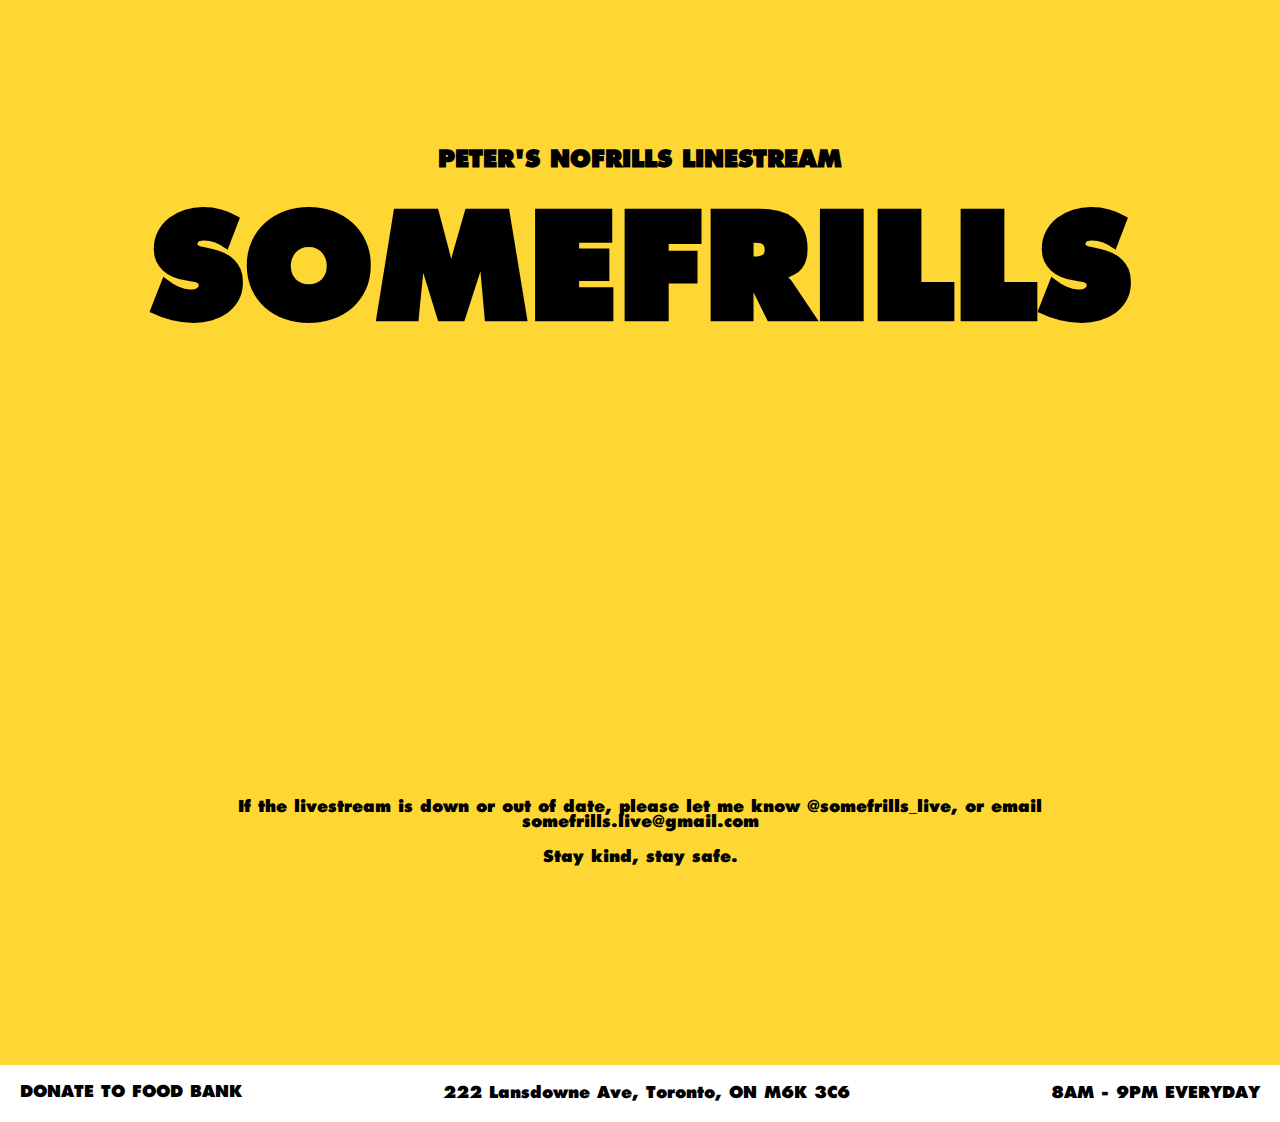
==== index.html @ 1bb81dfc "Update stream July 10" ====
<!DOCTYPE html>
<html lang="en">
<head>
  <meta charset="UTF-8">
  <title>Somefrills Linestream</title>

  <link rel="apple-touch-icon" sizes="180x180" href="assets/apple-touch-icon.png">
  <link rel="icon" type="image/png" sizes="32x32" href="assets/favicon-32x32.png">
  <link rel="icon" type="image/png" sizes="16x16" href="assets/favicon-16x16.png">
  <link rel="manifest" href="assets/site.webmanifest">
  <link rel="mask-icon" href="assets/safari-pinned-tab.svg" color="#FED734">
  <meta name="msapplication-TileColor" content="#FED734">
  <meta name="theme-color" content="#FED734">

  <meta property="og:title" content="Somefrills Linestream">
  <meta property="og:description" content="Livestream of Peter's Nofrills line at Lansdowne and Dundas, Toronto">
  <meta property="og:image" content="https://somefrills.live/assets/share-image.jpg">
  <meta property="og:type" content="website">
  <meta property="og:app_id" content="0">
  <meta property="og:url" content="https://somefrills.live">
  <meta name="twitter:card" content="summary_large_image">

  <meta property="og:site_name" content="Somefrills Linestream">
  <meta name="twitter:image:alt" content="Somefrills Linestream: Peter's nofrills line livestream">

    <style>*,*::after,*::before{box-sizing:border-box;margin:0;padding:0}body,html{height:100%}@font-face{font-family:'FuturaExtraBold';src:url("assets/futura-extra-bold.woff");font-style:normal;font-weight:400}a,h1,h2,p{font-family:'FuturaExtraBold', sans-serif, system}.bold{font-weight:bold}.uppercase{text-transform:uppercase}.text-center{text-align:center}.hide{display:none !important}h1{font-size:1.8vw;margin-bottom:40px}h2{position:relative;font-size:11.2vw;z-index:1}a{color:#000;text-decoration:none}.link{border-bottom:2px solid transparent}.link:active,.link:hover{border-color:#000}body{background-color:#FED734;display:flex;flex-direction:column}main{padding:150px 0;flex:1 0 auto;display:flex;align-self:center;width:100%;flex-direction:column;justify-content:space-around}.video{position:relative;margin-top:-6vw;z-index:0;overflow:hidden;padding-top:56.25%;position:relative}.video-iframe{display:block;margin:0 auto;border:0;height:100%;left:0;position:absolute;top:0;width:100%}footer{flex-shrink:0;background-color:#fff;width:100%;display:flex;justify-content:space-between;flex-wrap:wrap}.footer-item{align-self:center;padding:20px;text-align:center}.announcement{display:block;margin:auto;padding:30px;max-width:1080px}.announcement p{text-align:center;margin-bottom:20px}@media (max-width: 1080px){footer{flex-direction:column;padding:30px 0}}@media (min-width: 1080px){.video-container{max-width:70vw;margin:0 auto}}</style>
</head>
<body>
  <main>
    <div class="content">
      <h1 class="bold text-center uppercase">Peter's Nofrills Linestream</h1>

      <h2 class="bold text-center uppercase">Somefrills</h2>

      <div class="video-container">
        <div class="video">
          <iframe class="video-iframe" src="https://www.youtube-nocookie.com/embed/Cmb0F-7Bn6s"
            frameborder="0"
            allow="accelerometer; autoplay; encrypted-media; gyroscope; picture-in-picture"
            autoplay allowfullscreen></iframe>
        </div>
      </div>

      <div class="announcement">
        <p>If the livestream is down or out of date, please let me know <a class="link" href="https://twitter.com/somefrills_live">@somefrills_live</a>, or email <a class="link" href="mailto:somefrills.live@gmail.com">somefrills.live@gmail.com</a></p>

        <p>Stay kind, stay safe.</p>
      </div>

      <div class="hide announcement">
        <p>
          My camera's are down right now.  I'm working on fixing the stream.
        </p>

        <p>If you need an update before shopping, please tweet or DM a request to <a class="link" href="https://twitter.com/somefrills_live">@somefrills_live</a>, or email <a class="link" href="mailto:somefrills.live@gmail.com">somefrills.live@gmail.com</a></p>

        <p>Stay kind, stay safe.</p>
      </div>
    </div>
  </main>
  <footer>
    <a href="https://www.dailybread.ca/" class="footer-item uppercase">
      <div class="link">Donate to Food Bank</div>
    </a>

    <p class="footer-item">222 Lansdowne Ave, Toronto, ON M6K 3C6</p>

    <p class="footer-item uppercase">8AM - 9PM EVERYDAY</p>
  </footer>
</body>
</html>
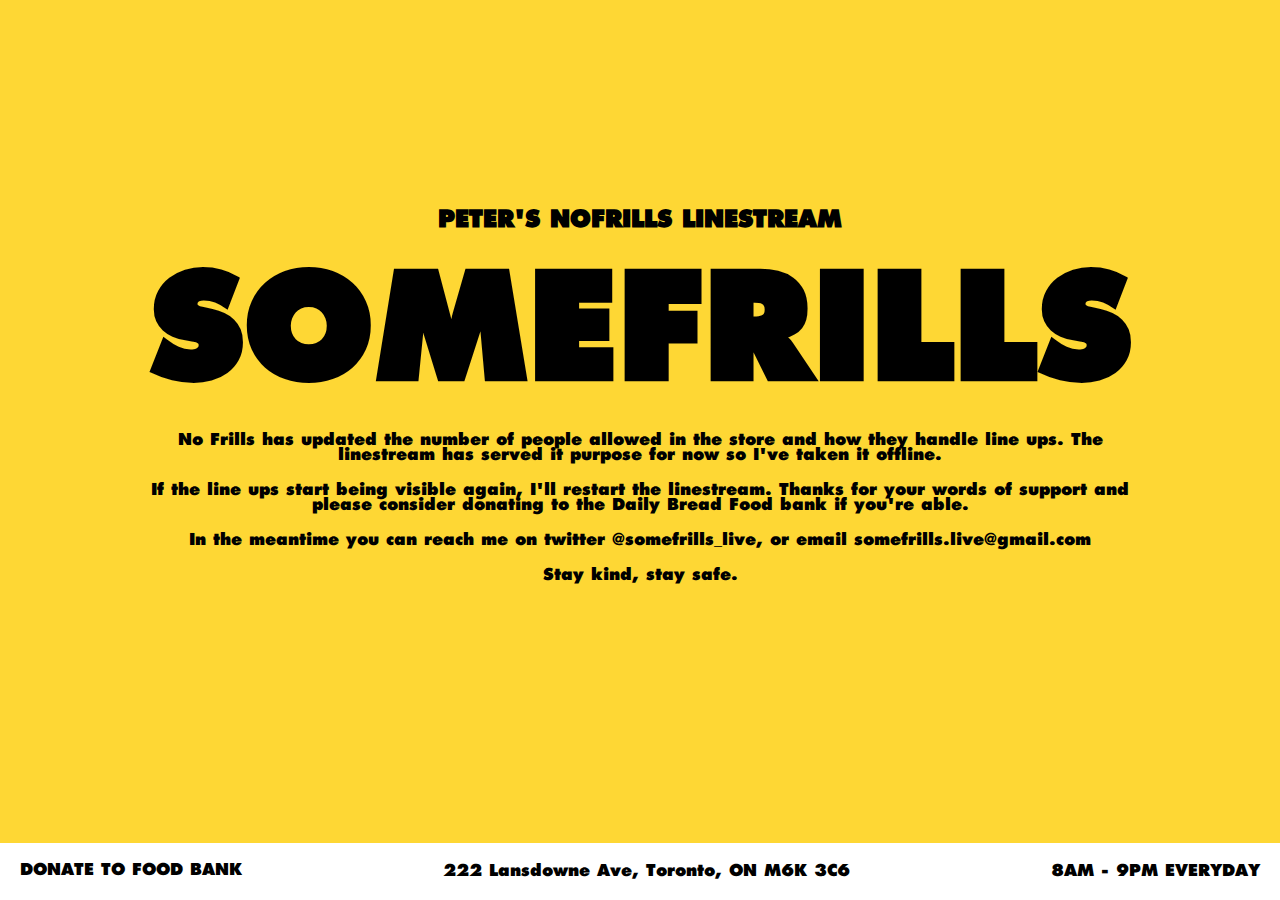
==== commit fa0848d0: "Take linestream offline" ====
--- a/index.html
+++ b/index.html
@@ -33,26 +33,26 @@
       <h2 class="bold text-center uppercase">Somefrills</h2>
 
       <div class="video-container">
-        <div class="video">
-          <iframe class="video-iframe" src="https://www.youtube-nocookie.com/embed/Cmb0F-7Bn6s"
-            frameborder="0"
-            allow="accelerometer; autoplay; encrypted-media; gyroscope; picture-in-picture"
-            autoplay allowfullscreen></iframe>
+        <div class="hide video">
         </div>
       </div>
 
-      <div class="announcement">
+      <div class="hide announcement">
         <p>If the livestream is down or out of date, please let me know <a class="link" href="https://twitter.com/somefrills_live">@somefrills_live</a>, or email <a class="link" href="mailto:somefrills.live@gmail.com">somefrills.live@gmail.com</a></p>
 
         <p>Stay kind, stay safe.</p>
       </div>
 
-      <div class="hide announcement">
+      <div class="announcement">
         <p>
-          My camera's are down right now.  I'm working on fixing the stream.
+          No Frills has updated the number of people allowed in the store and how they handle line ups.  The linestream has served it purpose for now so I've taken it offline.
         </p>
 
-        <p>If you need an update before shopping, please tweet or DM a request to <a class="link" href="https://twitter.com/somefrills_live">@somefrills_live</a>, or email <a class="link" href="mailto:somefrills.live@gmail.com">somefrills.live@gmail.com</a></p>
+        <p>
+          If the line ups start being visible again, I'll restart the linestream.  Thanks for your words of support and please consider donating to the Daily Bread Food bank if you're able.
+        </p>
+
+        <p>In the meantime you can reach me on twitter <a class="link" href="https://twitter.com/somefrills_live">@somefrills_live</a>, or email <a class="link" href="mailto:somefrills.live@gmail.com">somefrills.live@gmail.com</a></p>
 
         <p>Stay kind, stay safe.</p>
       </div>
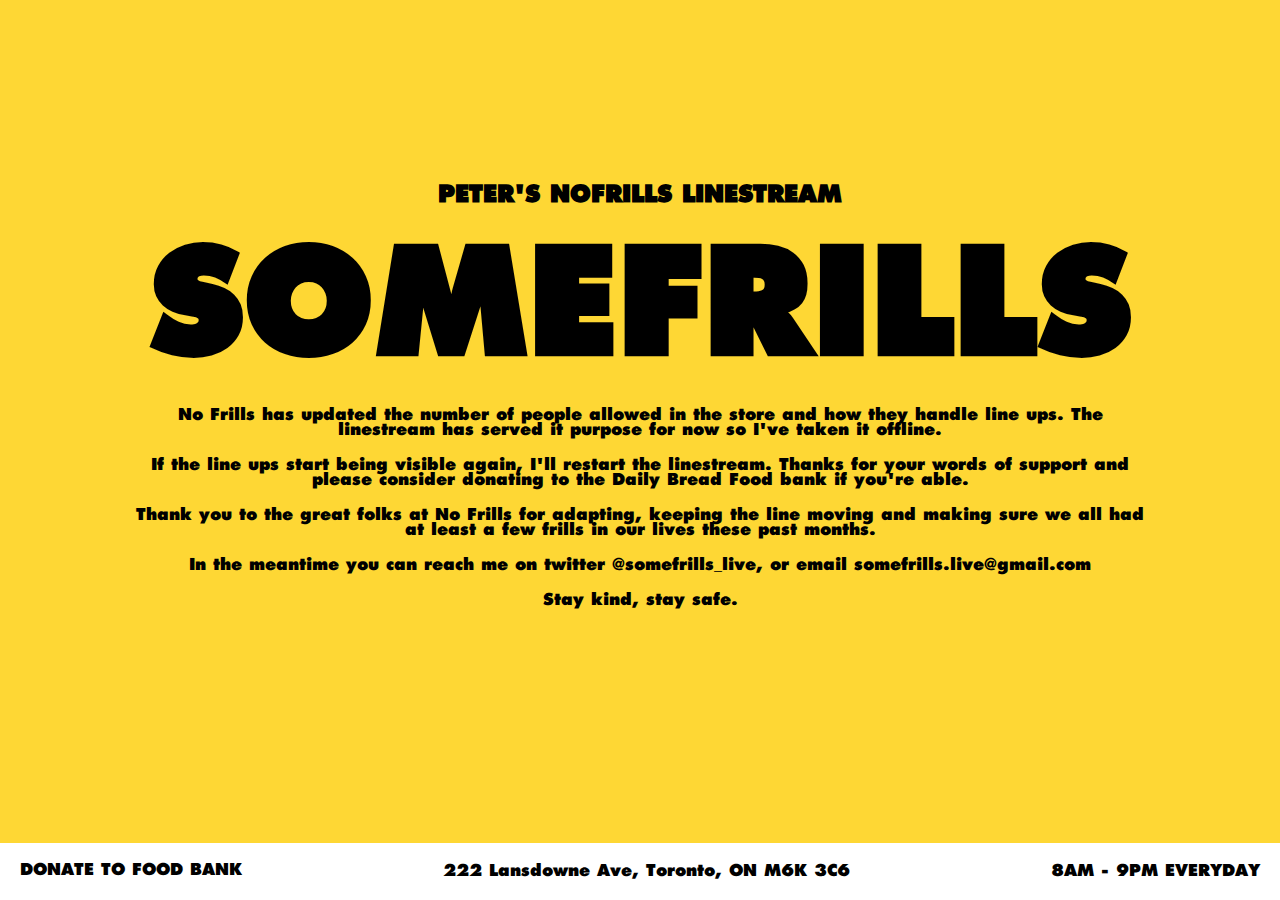
==== commit 99bfeda4: "Update message to thank workers" ====
--- a/index.html
+++ b/index.html
@@ -52,6 +52,8 @@
           If the line ups start being visible again, I'll restart the linestream.  Thanks for your words of support and please consider donating to the Daily Bread Food bank if you're able.
         </p>
 
+        <p>Thank you to the great folks at No Frills for adapting, keeping the line moving and making sure we all had at least a few frills in our lives these past months.</p>
+
         <p>In the meantime you can reach me on twitter <a class="link" href="https://twitter.com/somefrills_live">@somefrills_live</a>, or email <a class="link" href="mailto:somefrills.live@gmail.com">somefrills.live@gmail.com</a></p>
 
         <p>Stay kind, stay safe.</p>
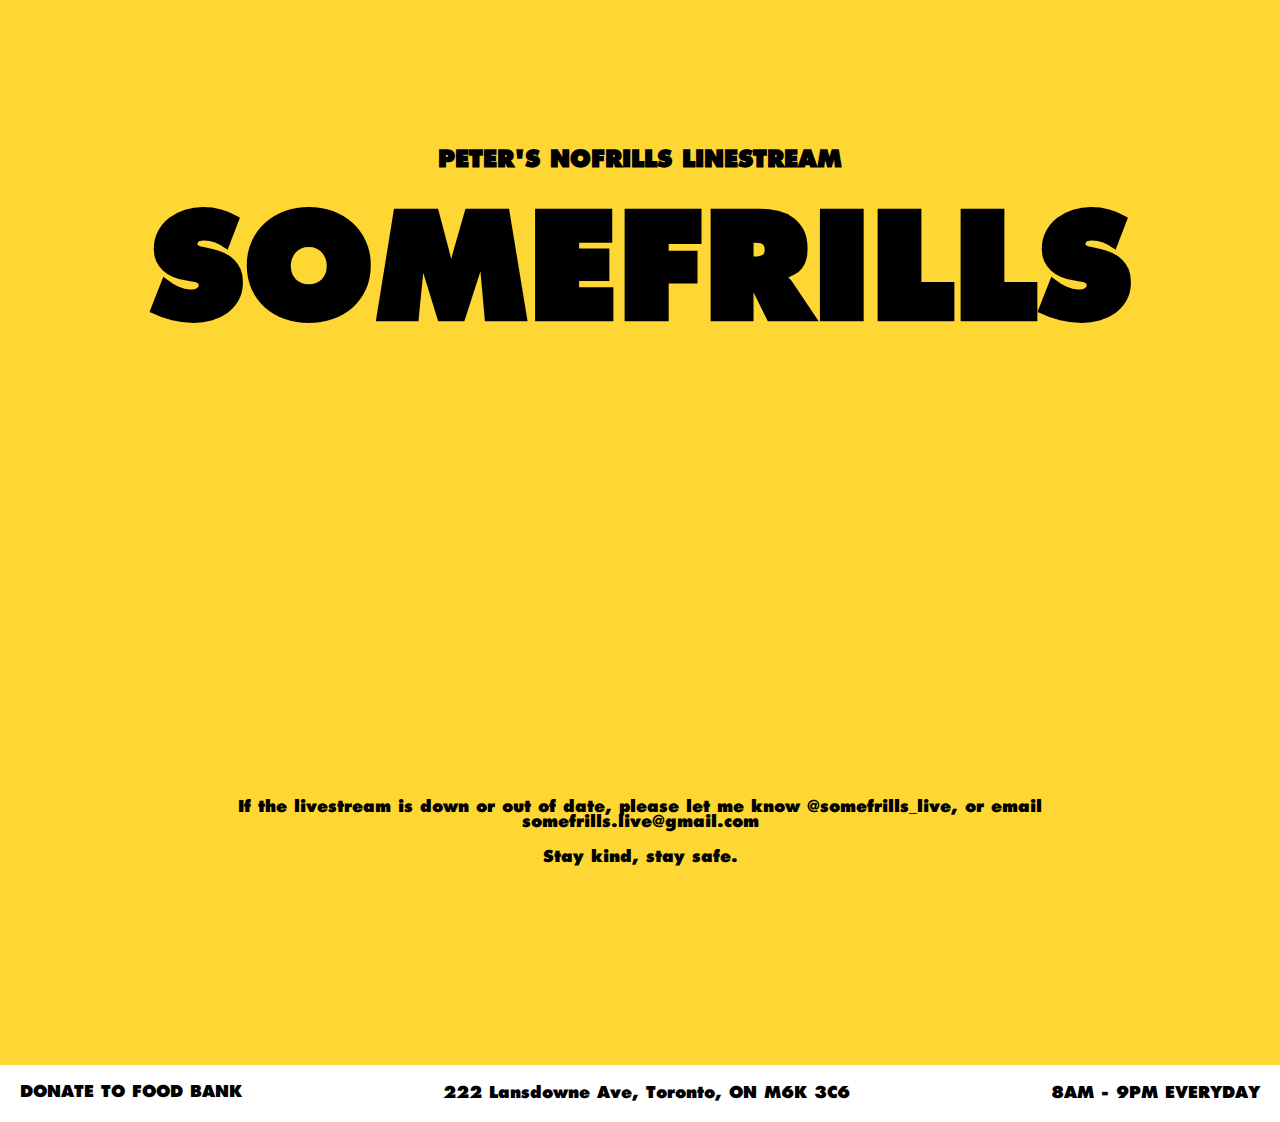
==== commit e738bac5: "Turn livestream back on" ====
--- a/index.html
+++ b/index.html
@@ -33,17 +33,21 @@
       <h2 class="bold text-center uppercase">Somefrills</h2>
 
       <div class="video-container">
-        <div class="hide video">
+          <div class="video">
+            <iframe class="video-iframe" src="https://www.youtube-nocookie.com/embed/cYszpCpj3sw"
+            frameborder="0"
+            allow="accelerometer; autoplay; encrypted-media; gyroscope; picture-in-picture"
+            autoplay allowfullscreen></iframe>
         </div>
       </div>
 
-      <div class="hide announcement">
+      <div class="announcement">
         <p>If the livestream is down or out of date, please let me know <a class="link" href="https://twitter.com/somefrills_live">@somefrills_live</a>, or email <a class="link" href="mailto:somefrills.live@gmail.com">somefrills.live@gmail.com</a></p>
 
         <p>Stay kind, stay safe.</p>
       </div>
 
-      <div class="announcement">
+      <div class="hide announcement">
         <p>
           No Frills has updated the number of people allowed in the store and how they handle line ups.  The linestream has served it purpose for now so I've taken it offline.
         </p>
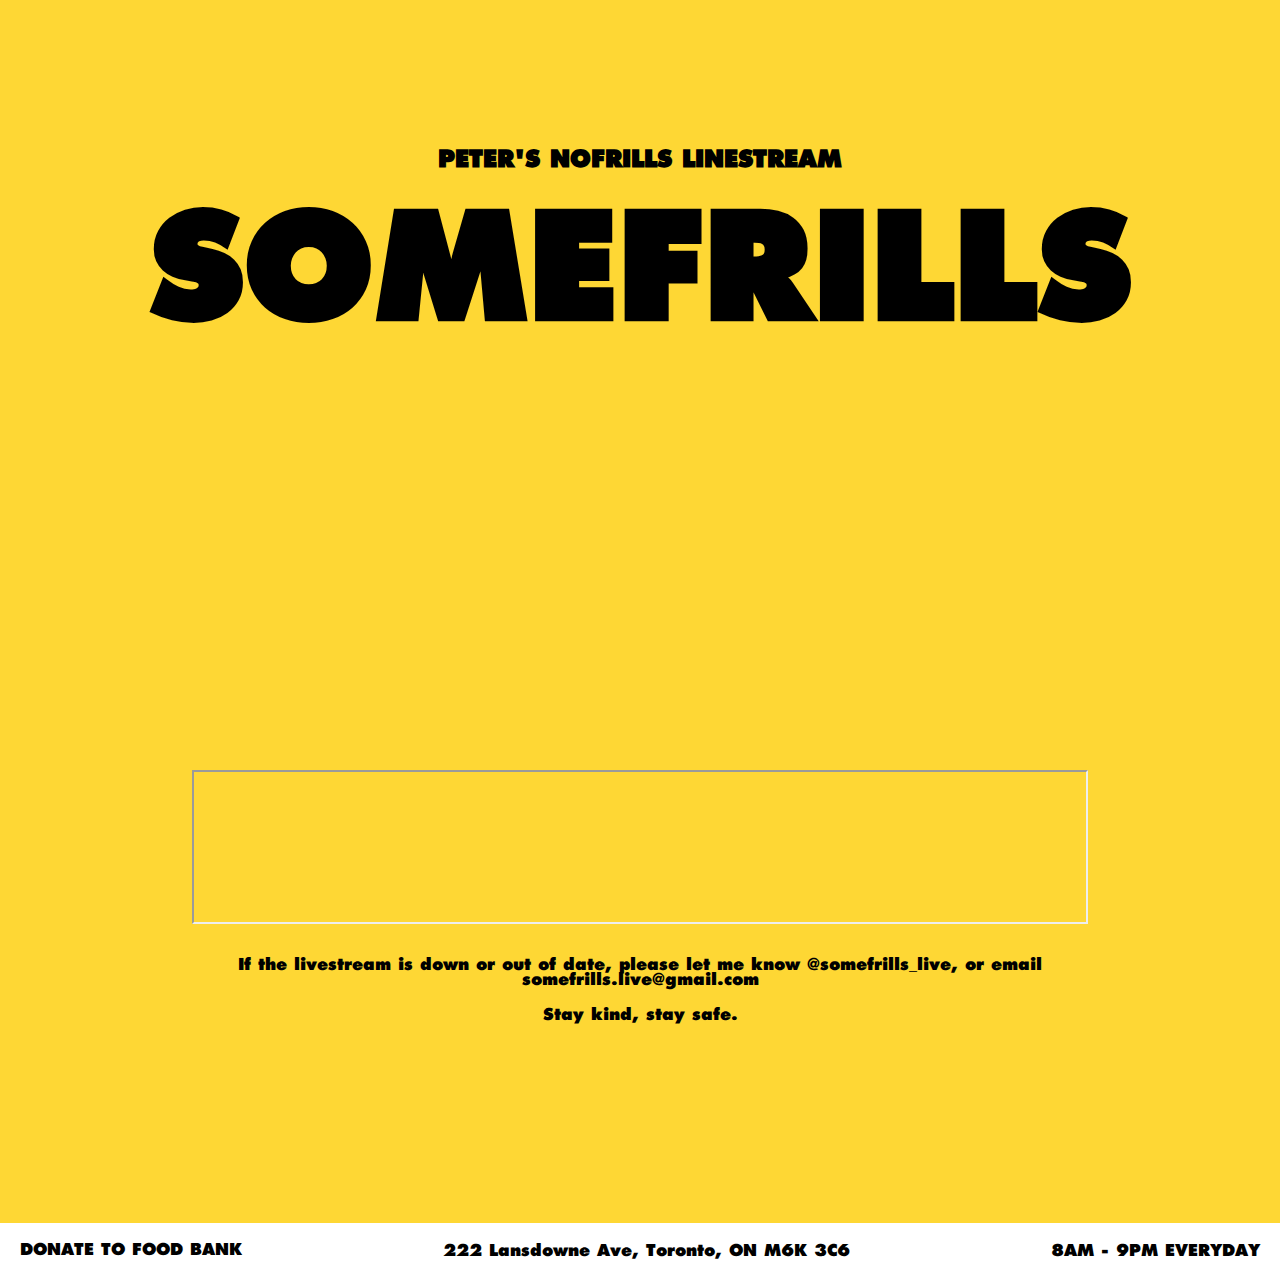
==== commit e4735bb5: "Switch to twitch" ====
--- a/index.html
+++ b/index.html
@@ -33,11 +33,14 @@
       <h2 class="bold text-center uppercase">Somefrills</h2>
 
       <div class="video-container">
-          <div class="video">
-            <iframe class="video-iframe" src="https://www.youtube-nocookie.com/embed/cYszpCpj3sw"
-            frameborder="0"
-            allow="accelerometer; autoplay; encrypted-media; gyroscope; picture-in-picture"
-            autoplay allowfullscreen></iframe>
+        <div class="video">
+          <iframe
+              src="https://player.twitch.tv/?channel=somefrills&parent=somefrills.live&muted=true&autoplay=true"
+              height="100%"
+              width="100%"
+              scrolling="false"
+              allowfullscreen="true">
+          </iframe>
         </div>
       </div>
 
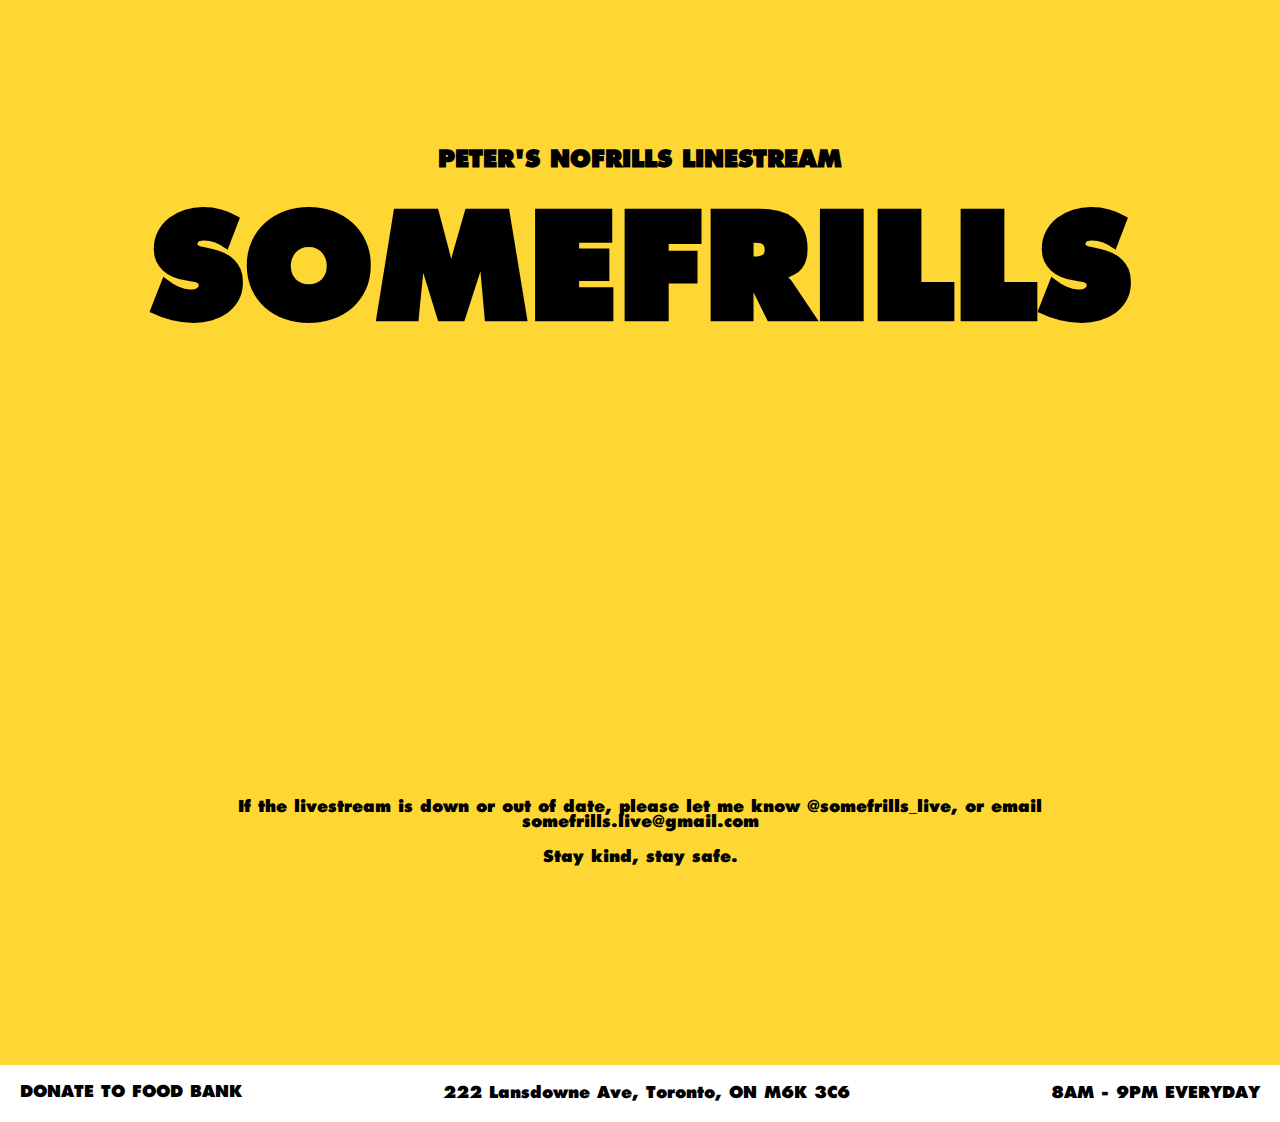
==== commit b4a69889: "Fix twitch stream" ====
--- a/index.html
+++ b/index.html
@@ -35,9 +35,8 @@
       <div class="video-container">
         <div class="video">
           <iframe
-              src="https://player.twitch.tv/?channel=somefrills&parent=somefrills.live&muted=true&autoplay=true"
-              height="100%"
-              width="100%"
+              src="https://player.twitch.tv/?channel=somefrills&parent=somefrills.live&parent=localhost&muted=true&autoplay=true"
+              class="video-iframe"
               scrolling="false"
               allowfullscreen="true">
           </iframe>
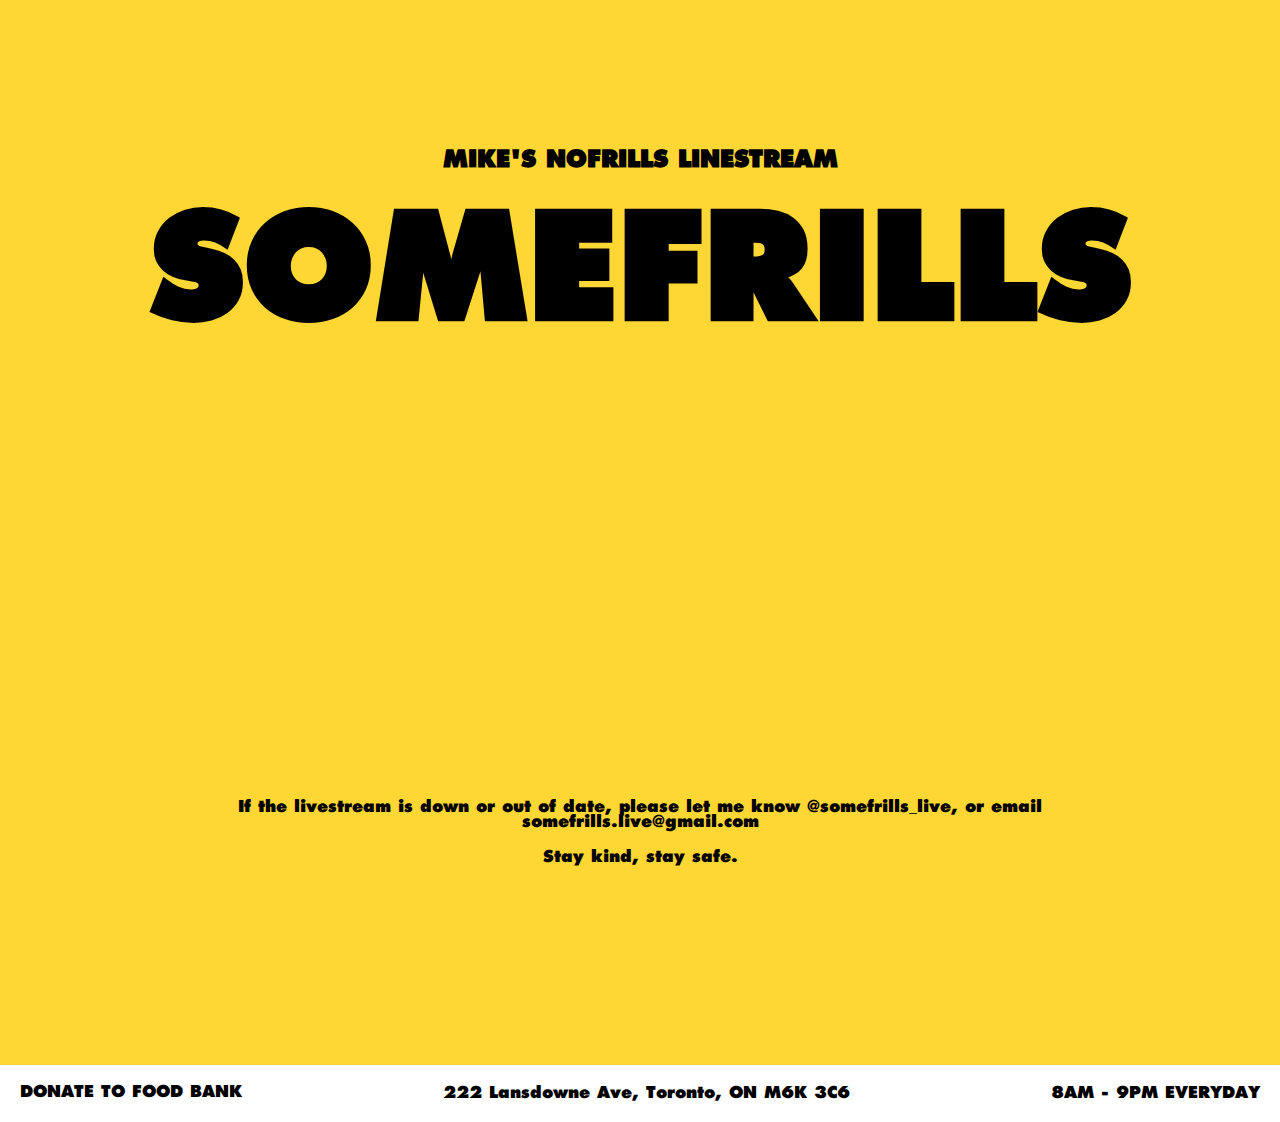
==== commit 7f20caed: "Change peters to mikes" ====
--- a/index.html
+++ b/index.html
@@ -13,7 +13,7 @@
   <meta name="theme-color" content="#FED734">
 
   <meta property="og:title" content="Somefrills Linestream">
-  <meta property="og:description" content="Livestream of Peter's Nofrills line at Lansdowne and Dundas, Toronto">
+  <meta property="og:description" content="Livestream of Mike's Nofrills line at Lansdowne and Dundas, Toronto">
   <meta property="og:image" content="https://somefrills.live/assets/share-image.jpg">
   <meta property="og:type" content="website">
   <meta property="og:app_id" content="0">
@@ -21,14 +21,14 @@
   <meta name="twitter:card" content="summary_large_image">
 
   <meta property="og:site_name" content="Somefrills Linestream">
-  <meta name="twitter:image:alt" content="Somefrills Linestream: Peter's nofrills line livestream">
+  <meta name="twitter:image:alt" content="Somefrills Linestream: Mike's nofrills line livestream">
 
     <style>*,*::after,*::before{box-sizing:border-box;margin:0;padding:0}body,html{height:100%}@font-face{font-family:'FuturaExtraBold';src:url("assets/futura-extra-bold.woff");font-style:normal;font-weight:400}a,h1,h2,p{font-family:'FuturaExtraBold', sans-serif, system}.bold{font-weight:bold}.uppercase{text-transform:uppercase}.text-center{text-align:center}.hide{display:none !important}h1{font-size:1.8vw;margin-bottom:40px}h2{position:relative;font-size:11.2vw;z-index:1}a{color:#000;text-decoration:none}.link{border-bottom:2px solid transparent}.link:active,.link:hover{border-color:#000}body{background-color:#FED734;display:flex;flex-direction:column}main{padding:150px 0;flex:1 0 auto;display:flex;align-self:center;width:100%;flex-direction:column;justify-content:space-around}.video{position:relative;margin-top:-6vw;z-index:0;overflow:hidden;padding-top:56.25%;position:relative}.video-iframe{display:block;margin:0 auto;border:0;height:100%;left:0;position:absolute;top:0;width:100%}footer{flex-shrink:0;background-color:#fff;width:100%;display:flex;justify-content:space-between;flex-wrap:wrap}.footer-item{align-self:center;padding:20px;text-align:center}.announcement{display:block;margin:auto;padding:30px;max-width:1080px}.announcement p{text-align:center;margin-bottom:20px}@media (max-width: 1080px){footer{flex-direction:column;padding:30px 0}}@media (min-width: 1080px){.video-container{max-width:70vw;margin:0 auto}}</style>
 </head>
 <body>
   <main>
     <div class="content">
-      <h1 class="bold text-center uppercase">Peter's Nofrills Linestream</h1>
+      <h1 class="bold text-center uppercase">Mike's Nofrills Linestream</h1>
 
       <h2 class="bold text-center uppercase">Somefrills</h2>
 
